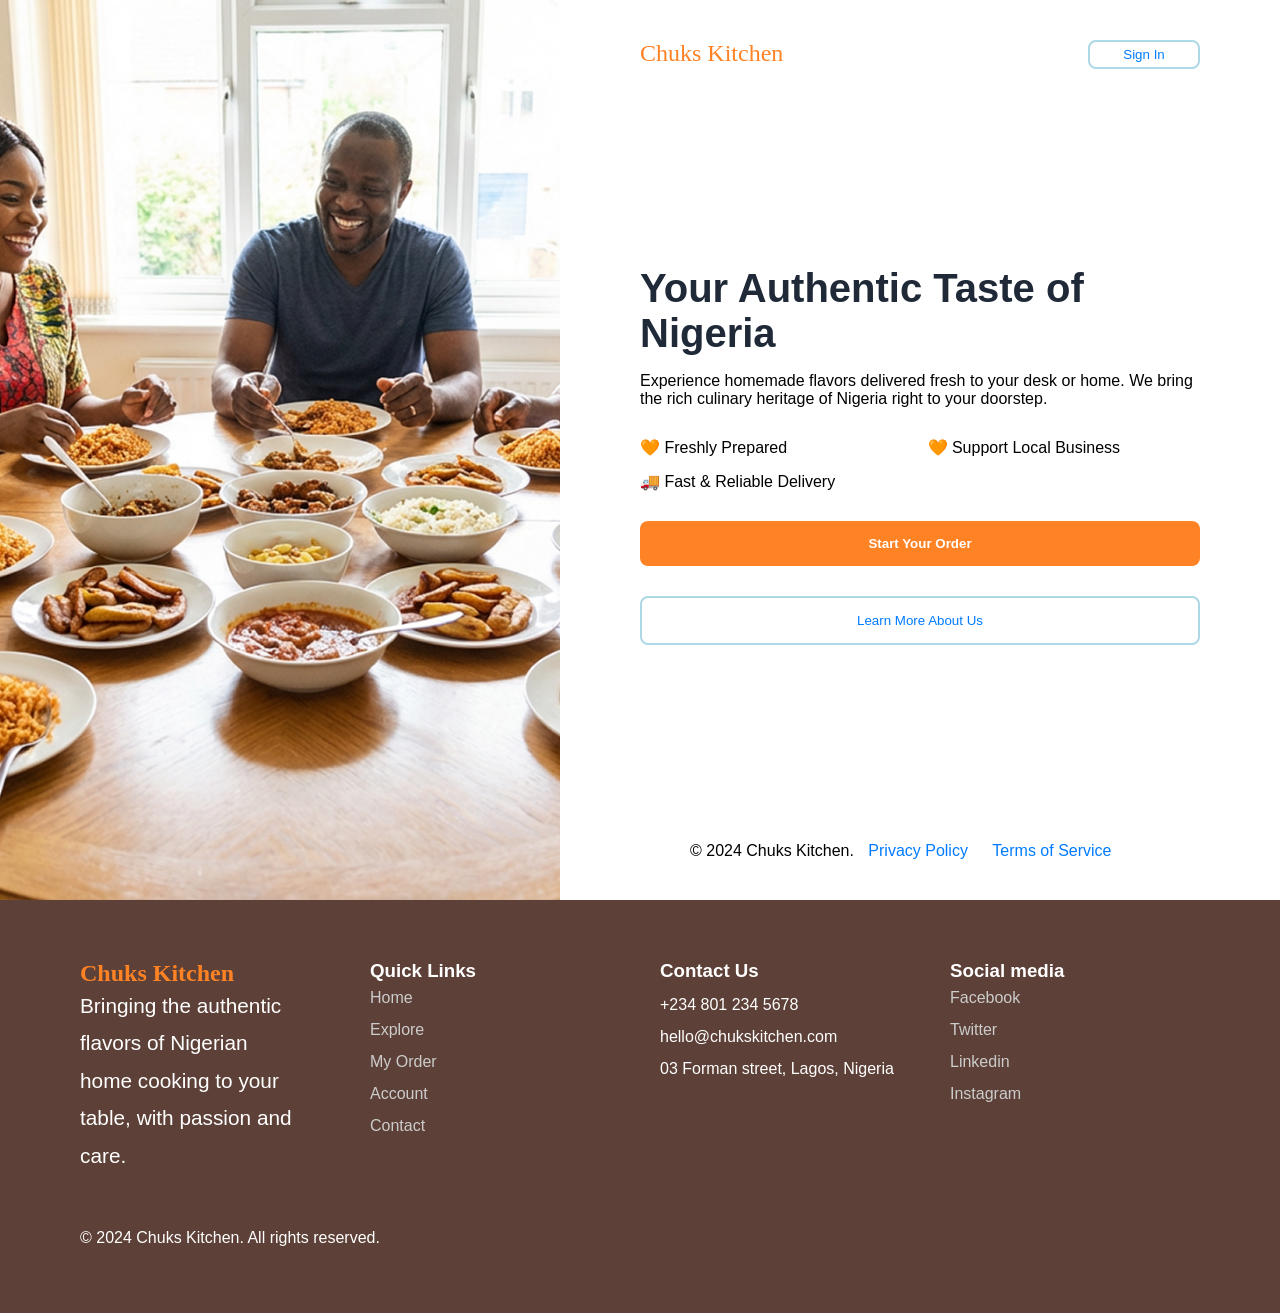
==== index.html @ 8f0b56b9 "Add files via upload" ====
<!DOCTYPE html>
<html lang="en">
<head>
    <meta charset="UTF-8">
    <meta name="viewport" content="width=device-width, initial-scale=1.0">
    <title>Chuks Kitchen | Authentic Nigerian Taste</title>
    <link rel="shortcut icon" href="./Images/Icons/logoo.png" type="image/x-icon">
    <link rel="stylesheet" href="./index.css">
</head>
<body>
    <main class="hero">
        <div class="hero-image">
            <img src="./Images/headers-img/Rectangle-1.png" alt="Family enjoying Nigerian meal">
        </div>
        <div class="hero-content">
            <nav class="top-nav">
                <span class="logo">Chuks Kitchen</span>
                <button class="btn-outline" onclick="document.location='Sign-In.html'">  Sign In</button>
            </nav>
            <div class="hero-text">
                <h1>Your Authentic Taste of Nigeria</h1>
                <p>Experience homemade flavors delivered fresh to your desk or home. We bring the rich culinary heritage of Nigeria right to your doorstep.</p>
                <ul class="features">
                    <li class="feature-item">
                        <span class="icon-box" >🧡</span> Freshly Prepared</li>
                    <li class="feature-item">
                        <span class="icon-box">🧡</span> Support Local Business</li>
                    <li class="feature-item">
                        <span class="icon-box">🚚</span> Fast & Reliable Delivery</li>
                </ul>
                <div class="cta-group">
                    <button class="btn-primary" onclick="document.location='./Explore.html'">Start Your Order</button>
                    <button class="btn-secondary">Learn More About Us</button>
                </div>
            </div>
            <div class="hero-mini-footer">
                <p>© 2024 Chuks Kitchen. <a href="#">Privacy Policy</a> <a href="#">Terms of Service</a></p>
            </div>
        </div>
    </main>
    <footer class="main-footer">
        <div class="footer-container">
            <div class="footer-brand">
                <h2 class="logo">Chuks Kitchen</h2>
                <p class="flavor-text">Bringing the authentic flavors of Nigerian home cooking to your table, with passion and care.</p>
            </div>
            <div class="footer-links">
                <h3>Quick Links</h3>
                <ul>
                    <li><a href="Home.html">Home</a></li>
                    <li><a href="Explore.html">Explore</a></li>
                    <li><a href="order.html">My Order</a></li>
                    <li><a href="#">Account</a></li>
                    <li><a href="#">Contact</a></li>
                </ul>
            </div>
            <div class="footer-contact">
                <h3>Contact Us</h3>
                <p>+234 801 234 5678</p>
                <p>hello@chukskitchen.com</p>
                <p>03 Forman street, Lagos, Nigeria</p>
            </div>
            <div class="footer-social">
                <h3>Social media</h3>
                <ul>
                    <li><a href="#">Facebook</a></li>
                    <li><a href="#">Twitter</a></li>
                    <li><a href="#">Linkedin</a></li>
                    <li><a href="#">Instagram</a></li>
                </ul>
            </div>
        </div>
        <div class="footer-right">
            <p>© 2024 Chuks Kitchen. All rights reserved.</p>
        </div>
    </footer>

    <script src="./index.js"></script>
</body>
</html>
---- index.css ----
:root {
    --primary-orange: #FF8225;
    --dark-brown: #5D4037;
    --text-main: #1f2937;
    --text-light: #4b5563;
    --white: #ffffff;
}

* { margin: 0; 
    padding: 0; 
    box-sizing: border-box; 
    font-family: 'Segoe UI', Tahoma, Geneva, Verdana, sans-serif; 
}

/* Hero Split Layout */
.hero {
    display: flex;
    min-height: 100vh;
}

.hero-image {
    flex: 1;
    overflow: hidden;
}

.hero-image img {
    width: 100%;
    height: 100%;
    object-fit: cover;
}

.hero-content {
    flex: 1;
    padding: 40px 80px;
    display: flex;
    flex-direction: column;
    justify-content: space-between;
}

/* Typography & Buttons */
h1 { 
    font-size: 2.5rem; 
    color: var(--text-main); 
    margin-bottom: 1rem; 
}
.top-nav{
    display: flex;
    flex-direction: row;
    justify-content: space-between;
}
.logo { 
    font-family: 'cursive', serif; 
    color: var(--primary-orange); 
    font-size: 1.5rem; 
}
.btn-outline{
    background: transparent;
    border: 2px solid #add8e6;
    color: #007bff;
    cursor: pointer;
    padding: 5px;
    border-radius: 8px;
    width: 20%;
}


/* Features List */
.features { 
    list-style: none; 
    margin: 30px 0; 
    display: grid; 
    grid-template-columns: 1fr 1fr; 
    gap: 15px;
}

.btn-primary {
    background: var(--primary-orange);
    color: white;
    border: none;
    padding: 15px 30px;
    border-radius: 8px;
    cursor: pointer;
    width: 100%;
    font-weight: bold;
}

.btn-secondary {
    background: transparent;
    border: 2px solid #add8e6;
    color: #007bff;
    cursor: pointer;
    padding: 15px 30px;
    border-radius: 8px;
    margin-top: 30px;
    width: 100%;
}
.hero-mini-footer{
    margin-left: 50px;
}
.hero-mini-footer a{
    text-decoration: none;
    padding: 10px;
    color: #007bff;
}

/* Main Footer */
.main-footer {
    background: var(--dark-brown);
    color: white;
    padding: 60px 80px;
    position: relative;
}

.footer-container {
    display: grid;
    grid-template-columns: 1fr 1fr 1fr 1fr;
    gap: 40px;
}
.flavor-text{
    width: 85%;
    font-size: 1.3rem;
    font-weight: 400;
    line-height: 1.8;
}
.footer-contact{
    margin-top: -8px;
    line-height: 2;
}
.footer-links ul, 
.footer-social ul { 
    list-style: none; 
}
.footer-links a, 
.footer-social a { 
    color: #ccc; 
    text-decoration: none; 
    line-height: 2; 
}
.footer-right p{
    margin-top: 50px;
    font-size: 1rem;
    line-height: 1.8;
}
.scroll-btn {
    position: absolute;
    bottom: 40px;
    right: 40px;
    background: #007bff;
    color: white;
    border: none;
    width: 40px;
    height: 40px;
    border-radius: 50%;
    cursor: pointer;
}

@media (max-width: 768px) {
    /* Stack the image on top of the content */
    .hero {
        flex-direction: column;
        min-height: auto;
    }

    .hero-image {
        height: 250px; /* Fixed height for the mobile header image */
    }

    .hero-content {
        padding: 30px 20px; /* Reduced padding for mobile screens */
        text-align: center; /* Center text for onboarding feel */
    }

    /* Top Nav: Logo and Sign In button alignment */
    .top-nav {
        justify-content: center;
        position: relative;
        margin-bottom: 40px;
    }

    .logo {
        font-size: 1.8rem;
        margin-top: 40px;
    }

    .btn-outline {
        position: absolute;
        top: -10px;
        right: 0;
        width: auto;
        padding: 8px 20px;
    }

    /* Typography */
    h1 {
        font-size: 1.8rem;
        line-height: 1.2;
    }

    /* Feature List: Stack vertically instead of 2-columns */
    .features {
        grid-template-columns: 1fr; /* Single column */
        text-align: left;
    }

    .feature-item {
        background: #F4F7F9;
        padding: 15px;
        border-radius: 10px;
        display: flex;
        align-items: center;
        gap: 15px;
        font-weight: 500;
    }

    .icon-box {
        background: #FFEDD5;
        padding: 8px;
        border-radius: 8px;
        color: var(--primary-orange);
    }

    /* CTA Buttons */
    .btn-secondary {
        margin-top: 15px; /* Tighter spacing for mobile */
    }

    .hero-mini-footer {
        margin-left: 0;
        margin-top: 20px;
    }
    footer{
        display: none;
    }
}
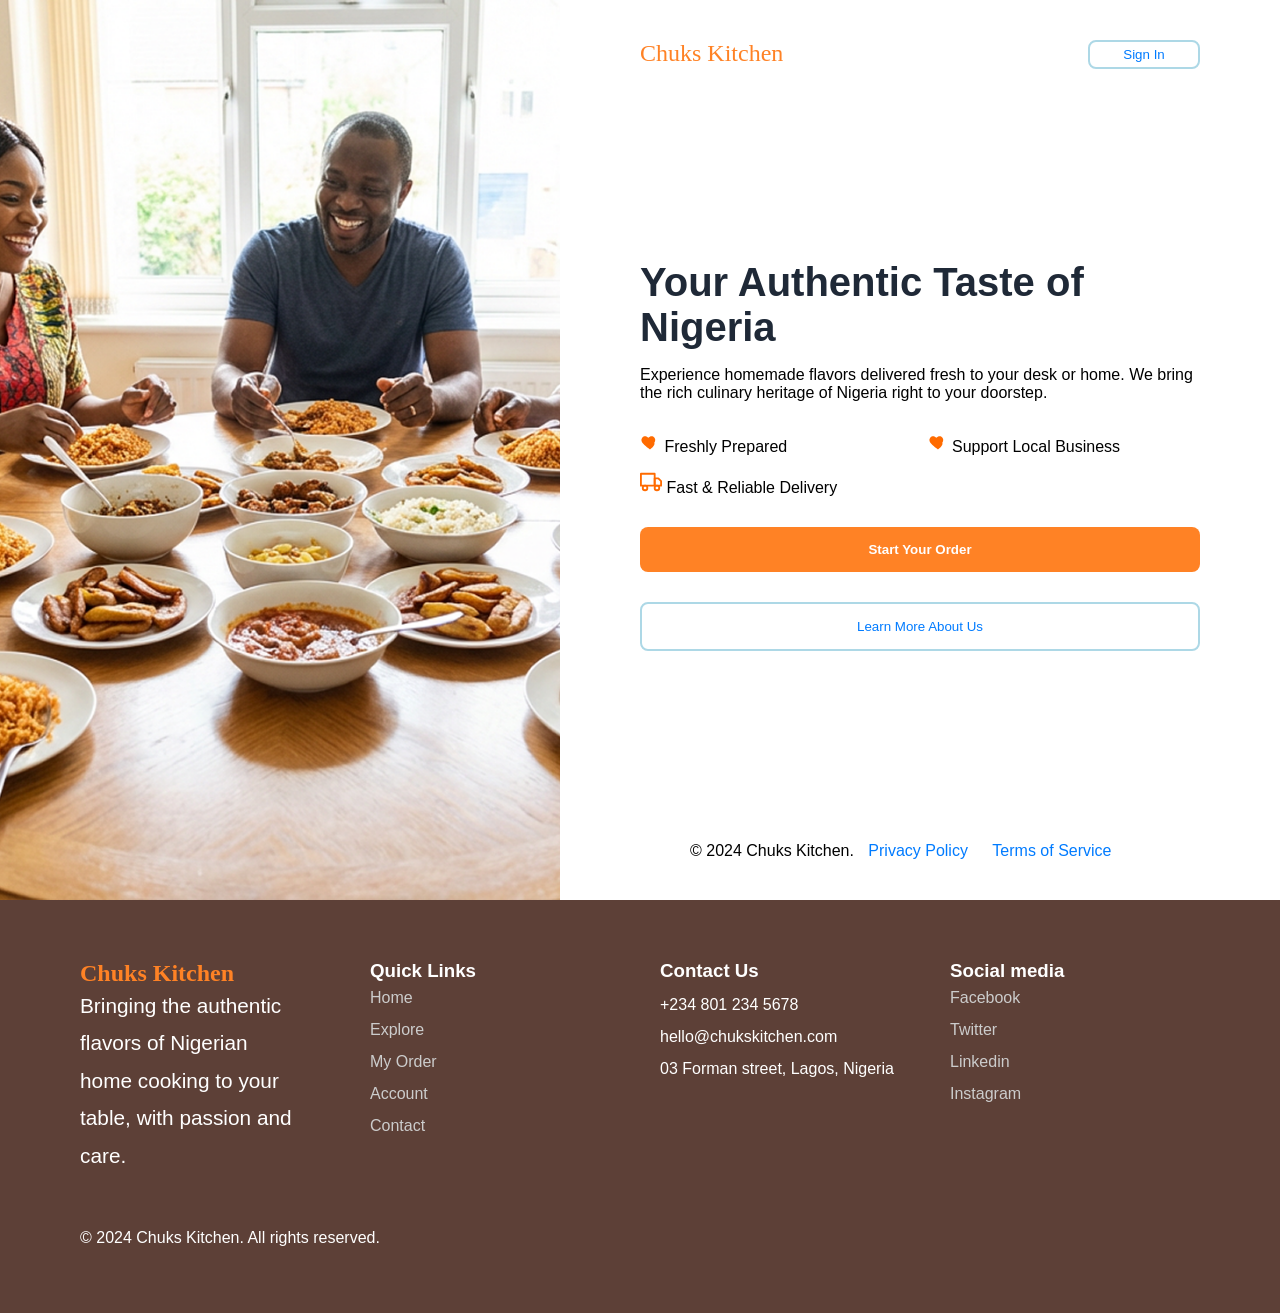
==== commit 8a02fe57: "Add files via upload" ====
--- a/index.html
+++ b/index.html
@@ -15,21 +15,39 @@
         <div class="hero-content">
             <nav class="top-nav">
                 <span class="logo">Chuks Kitchen</span>
-                <button class="btn-outline" onclick="document.location='Sign-In.html'">  Sign In</button>
+                <button class="btn-outline" onclick="document.location='./Sign-in.html'">  Sign In</button>
             </nav>
             <div class="hero-text">
                 <h1>Your Authentic Taste of Nigeria</h1>
                 <p>Experience homemade flavors delivered fresh to your desk or home. We bring the rich culinary heritage of Nigeria right to your doorstep.</p>
                 <ul class="features">
                     <li class="feature-item">
-                        <span class="icon-box" >🧡</span> Freshly Prepared</li>
+                        <span class="icon-box" >
+                            <!-- Heart SVG -->
+                            <svg width="20" height="20" viewBox="0 0 24 24" fill="#ff6b00" xmlns="http://www.w3.org/2000/svg">
+                                <path d="M12 21s-6.716-4.686-9.193-8.019C.89 10.28 1.48 6.876 4.243 5.5c2.02-.99 4.278-.18 5.757 1.45C11.48 5.32 13.738 4.51 15.758 5.5c2.763 1.376 3.353 4.78 1.436 7.481C18.716 16.314 12 21 12 21z"/>
+                            </svg>
+                        </span> Freshly Prepared</li>
                     <li class="feature-item">
-                        <span class="icon-box">🧡</span> Support Local Business</li>
+                        <span class="icon-box">
+                            <!-- Heart SVG -->
+                            <svg width="20" height="20" viewBox="0 0 24 24" fill="#ff6b00" xmlns="http://www.w3.org/2000/svg">
+                                <path d="M12 21s-6.716-4.686-9.193-8.019C.89 10.28 1.48 6.876 4.243 5.5c2.02-.99 4.278-.18 5.757 1.45C11.48 5.32 13.738 4.51 15.758 5.5c2.763 1.376 3.353 4.78 1.436 7.481C18.716 16.314 12 21 12 21z"/>
+                            </svg>
+                        </span> Support Local Business</li>
                     <li class="feature-item">
-                        <span class="icon-box">🚚</span> Fast & Reliable Delivery</li>
+                        <span class="icon-box">
+                           <!-- Delivery Truck SVG -->
+                            <svg width="22" height="22" viewBox="0 0 24 24" fill="none" stroke="#ff6b00" stroke-width="2" stroke-linecap="round" stroke-linejoin="round" xmlns="http://www.w3.org/2000/svg">
+                                <rect x="1" y="3" width="15" height="13"></rect>
+                                <polygon points="16 8 20 8 23 11 23 16 16 16 16 8"></polygon>
+                                <circle cx="5.5" cy="18.5" r="2.5"></circle>
+                                <circle cx="18.5" cy="18.5" r="2.5"></circle>
+                            </svg>
+                        </span> Fast & Reliable Delivery</li>
                 </ul>
                 <div class="cta-group">
-                    <button class="btn-primary" onclick="document.location='./Explore.html'">Start Your Order</button>
+                    <button class="btn-primary" onclick="document.location='./Sign-up.html'">Start Your Order</button>
                     <button class="btn-secondary">Learn More About Us</button>
                 </div>
             </div>
